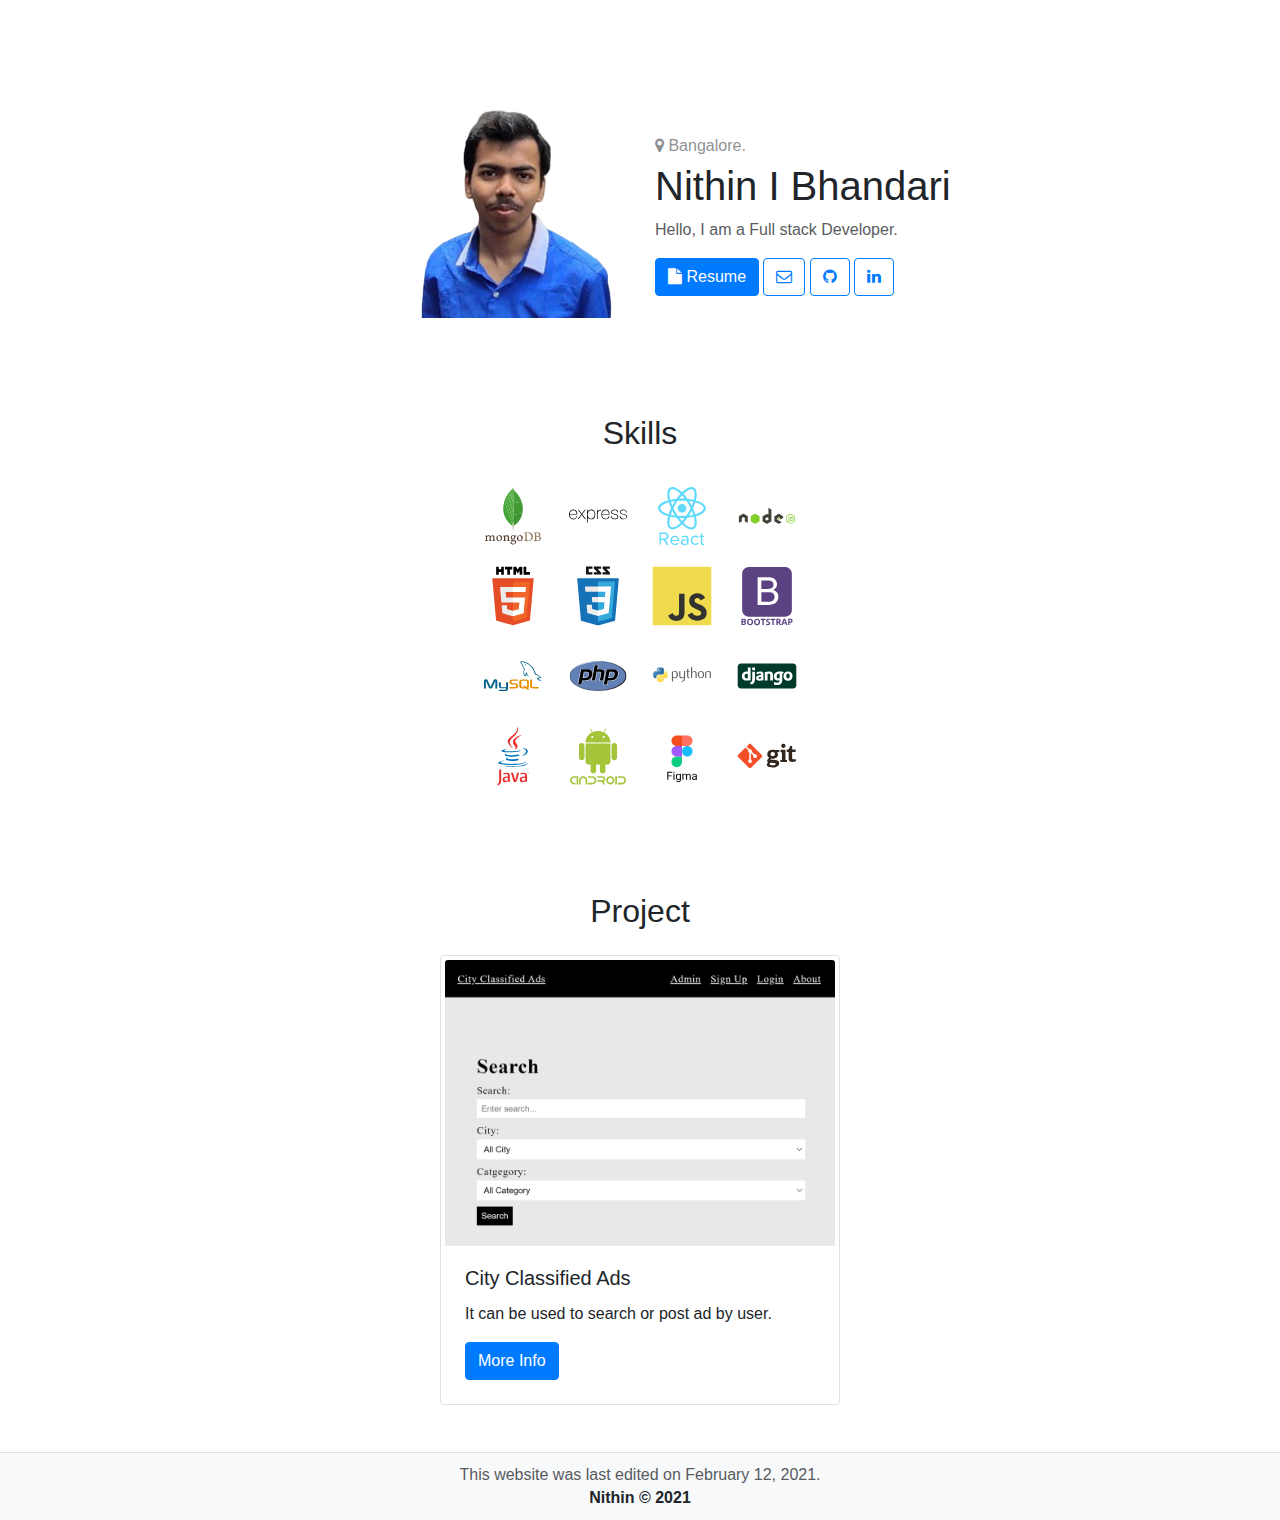
==== index.html @ 2b2cd98b "Updated" ====
<!DOCTYPE html>
<html lang="en">
<head>
    <meta charset="UTF-8">
    <meta name="viewport" content="width=device-width, initial-scale=1.0">
    <title>Nithin I Bhandari</title>

    <link rel="stylesheet" href="https://stackpath.bootstrapcdn.com/bootstrap/4.4.1/css/bootstrap.min.css">
    <link rel="stylesheet" href="https://stackpath.bootstrapcdn.com/font-awesome/4.7.0/css/font-awesome.min.css">
    <link rel="stylesheet" href="/style/style.css">
</head>
<body>

    <div class="container my-5 py-5" >
        <div class="row">
            <div class="col-sm-12 col-md-6 col-lg-6 text-center text-md-right">
                <img src="/image/NithinIBhandari1999.png" alt="">
            </div>
            <div class="col-sm-12 col-md-6 col-lg-6 d-flex align-items-center">
                <div class="text-center text-md-left w-100 pt-3">
                    <p class="mb-1" style="opacity: 0.5;"><i class="fa fa-map-marker"></i> Bangalore.</p>
                    <h1>Nithin I Bhandari</h1>
                    <p class="mb-3" style="opacity: 0.75;">Hello, I am a Full stack Developer.</p>
                    <a
                        class="btn btn-primary"
                        download
                        href="/resume_nithin_i_bhandari_1999.pdf"
                        target="_blank"
                    ><i class="fa fa-file"></i> Resume</a>
                    <a
                        href="mailto:nithinibhandari2017@gmail.com"
                        target="_blank"
                        class="btn btn-outline-primary"
                        download
                    ><i class="fa fa-envelope-o"></i></a>
                    <a
                        href="https://github.com/nithinibhandari1999"
                        target="_blank"
                        class="btn btn-outline-primary"
                        download
                    ><i class="fa fa-github"></i></a>
                    <a
                        href="https://www.linkedin.com/in/nithinibhandari1999"
                        target="_blank"
                        class="btn btn-outline-primary"
                        download
                    ><i class="fa fa-linkedin"></i></a>
                </div>
            </div>
        </div>
    </div>

    <div class="container pb-5 mb-5">
        <h2 class="text-center pb-3">Skills</h2>

        <div class="text-center">
            <img class="icons" src="/icons/mongodb-original-wordmark.svg"  alt="" >
            <img class="icons" src="/icons/express-original-wordmark.svg"  alt="" >
            <img class="icons" src="/icons/react-original-wordmark.svg"  alt="" >
            <img class="icons" src="/icons/nodejs-original-wordmark.svg"  alt="" >
        </div>

        <div class="text-center">
            <img class="icons" src="/icons/html5-original-wordmark.svg"  alt="" >
            <img class="icons" src="/icons/css3-original-wordmark.svg"  alt="" >
            <img class="icons" src="/icons/javascript-original.svg"  alt="" >
            <img class="icons" src="/icons/bootstrap-plain-wordmark.svg"  alt="" >
        </div>
        
        <div class="text-center">
            <img class="icons" src="/icons/mysql-original-wordmark.svg"  alt="" >
            <img class="icons" src="/icons/php-original.svg"  alt="" >
            <img class="icons" src="/icons/python-original-wordmark.svg"  alt="" >            
            <img class="icons" src="/icons/django-original.svg"  alt="" >
            
        </div>
        
        <div class="text-center">
            <img class="icons" src="/icons/java-original-wordmark.svg" alt="">
            <img class="icons" src="/icons/android-plain-wordmark.svg"  alt="" >
            <img class="icons" src="/icons/figma.svg" alt="">
            <img class="icons" src="/icons/git-original-wordmark.svg"  alt="" >
        </div>

    </div>

    <div class="container">
        <h2 class="text-center pb-3">Project</h2>

        <div class="card border  m-auto p-1" style="max-width: 400px;">
            <img class="card-img-top" src="/project/City_Classified_Ads_By_MERN_Stack/image/city_classified_ads_homepage_crop.png" alt="City Classified Ads Image" >
            <div class="card-body">
                <h5 class="card-title">City Classified Ads</h5>
                <p class="card-text">It can be used to search or post ad by user.</p>
                <a href="/project/City_Classified_Ads_By_MERN_Stack/index.html" class="btn btn-primary">More Info</a>
            </div>
        </div>

    </div>

    <!-- S : Footer -->
    <div class="mt-5 bg-light p-2 custom-shadow" >
        <div class="container">
            <h6 class="m-1 text-center" style="opacity: 0.75;">This website was last edited on February 12, 2021.</h6>
            <h6 class="m-1 text-center font-weight-bold" >Nithin © 2021</h6>
        </div>
    </div>
    <!-- E : Footer -->

</body>
</html>
---- style/style.css ----
* {
    padding: 0px;
    margin: 0px;
    box-sizing: border-box;
}

/* S : Scroll Bar */
::-webkit-scrollbar {
    width: 7px;
    height: 7px;
}

::-webkit-scrollbar-track {
    background: #d1d1d1;
}

::-webkit-scrollbar-thumb {
    background: #888;
}

::-webkit-scrollbar-thumb:hover {
    background: #555;
}
/* E : Scroll Bar */

.icons{
    height: 60px;
    margin: 10px;
    display: inline-block;
}
.icons:hover{
    height: 70px;
    margin: 5px;
}

.custom-shadow{
    box-shadow: 0px 0px 1px 0px rgba(0,0,0,0.75);
}
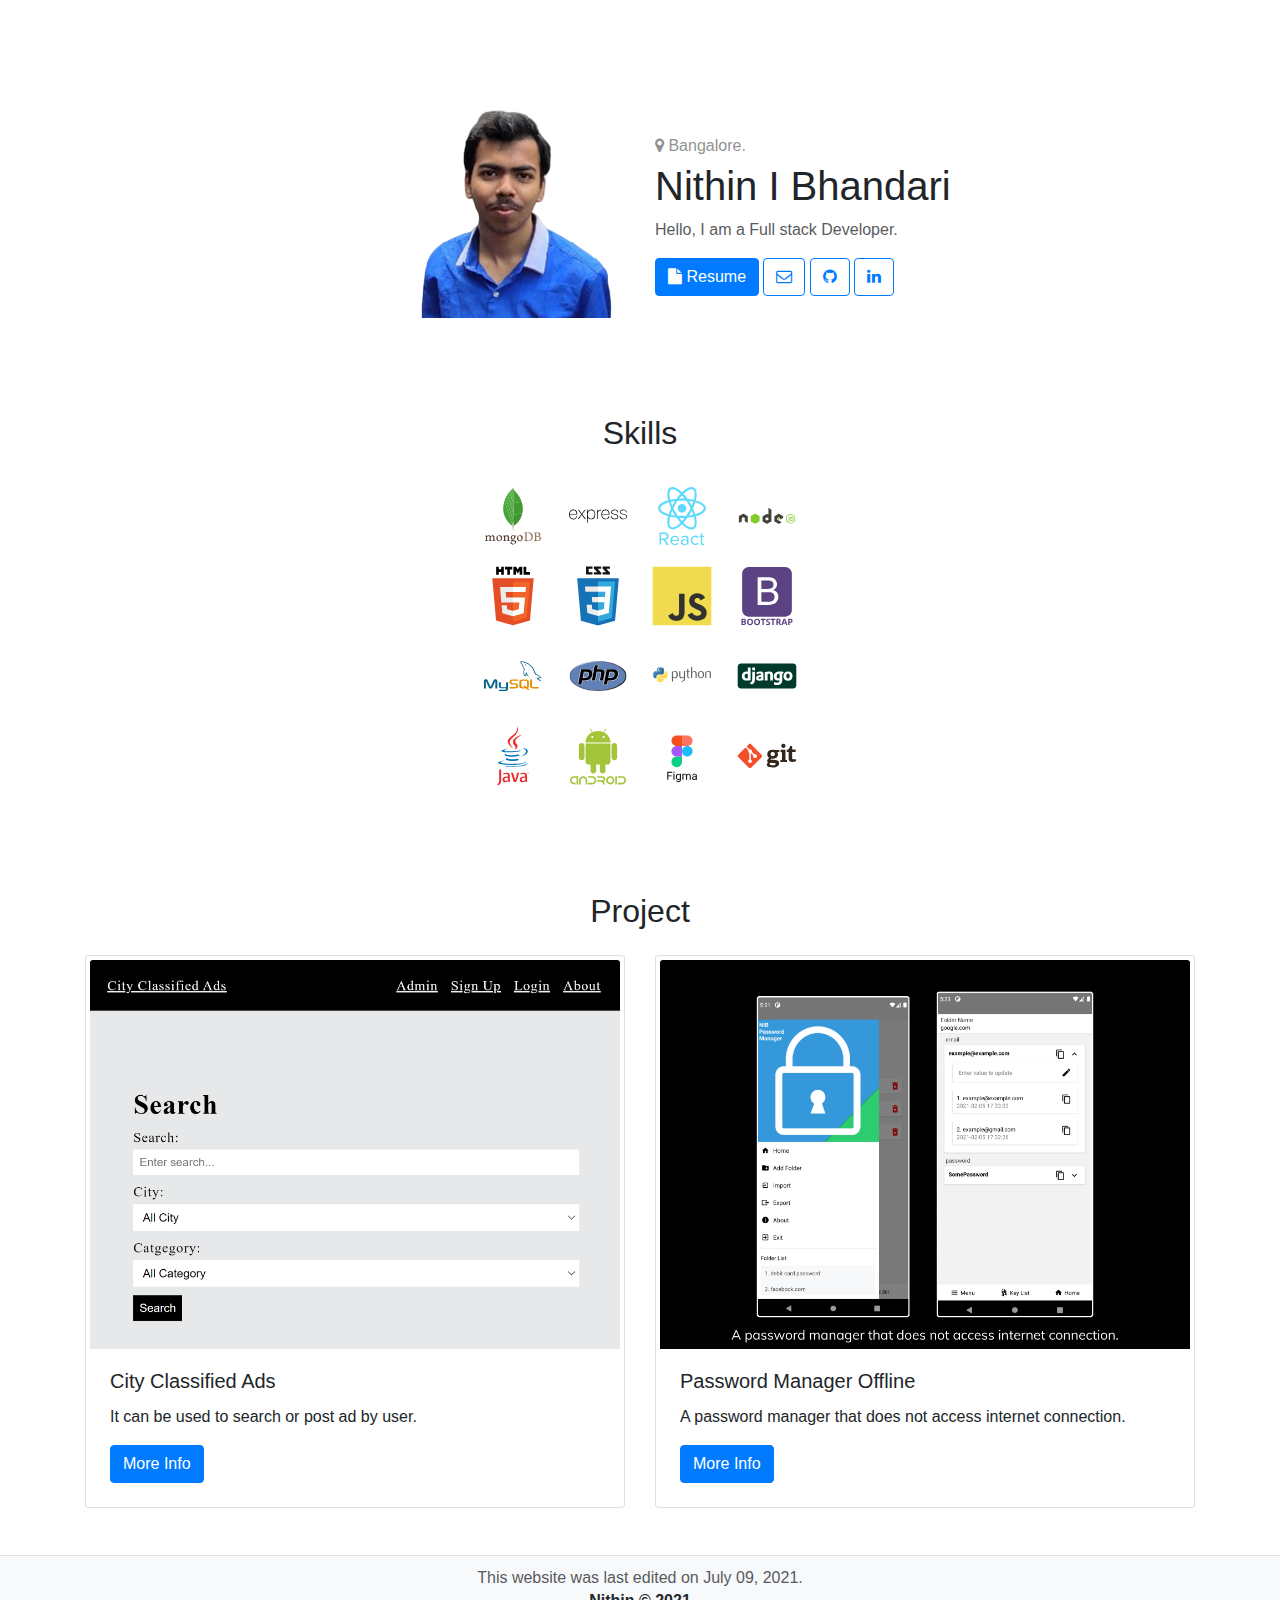
==== commit 9ae61e9f: "Added new project" ====
--- a/index.html
+++ b/index.html
@@ -1,5 +1,6 @@
 <!DOCTYPE html>
 <html lang="en">
+
 <head>
     <meta charset="UTF-8">
     <meta name="viewport" content="width=device-width, initial-scale=1.0">
@@ -9,9 +10,10 @@
     <link rel="stylesheet" href="https://stackpath.bootstrapcdn.com/font-awesome/4.7.0/css/font-awesome.min.css">
     <link rel="stylesheet" href="/style/style.css">
 </head>
+
 <body>
 
-    <div class="container my-5 py-5" >
+    <div class="container my-5 py-5">
         <div class="row">
             <div class="col-sm-12 col-md-6 col-lg-6 text-center text-md-right">
                 <img src="/image/NithinIBhandari1999.png" alt="">
@@ -21,30 +23,14 @@
                     <p class="mb-1" style="opacity: 0.5;"><i class="fa fa-map-marker"></i> Bangalore.</p>
                     <h1>Nithin I Bhandari</h1>
                     <p class="mb-3" style="opacity: 0.75;">Hello, I am a Full stack Developer.</p>
-                    <a
-                        class="btn btn-primary"
-                        download
-                        href="/resume_nithin_i_bhandari_1999.pdf"
-                        target="_blank"
-                    ><i class="fa fa-file"></i> Resume</a>
-                    <a
-                        href="mailto:nithinibhandari2017@gmail.com"
-                        target="_blank"
-                        class="btn btn-outline-primary"
-                        download
-                    ><i class="fa fa-envelope-o"></i></a>
-                    <a
-                        href="https://github.com/nithinibhandari1999"
-                        target="_blank"
-                        class="btn btn-outline-primary"
-                        download
-                    ><i class="fa fa-github"></i></a>
-                    <a
-                        href="https://www.linkedin.com/in/nithinibhandari1999"
-                        target="_blank"
-                        class="btn btn-outline-primary"
-                        download
-                    ><i class="fa fa-linkedin"></i></a>
+                    <a class="btn btn-primary" download href="/resume_nithin_i_bhandari_1999.pdf" target="_blank"><i
+                            class="fa fa-file"></i> Resume</a>
+                    <a href="mailto:nithinibhandari2017@gmail.com" target="_blank" class="btn btn-outline-primary"
+                        download><i class="fa fa-envelope-o"></i></a>
+                    <a href="https://github.com/nithinibhandari1999" target="_blank" class="btn btn-outline-primary"
+                        download><i class="fa fa-github"></i></a>
+                    <a href="https://www.linkedin.com/in/nithinibhandari1999" target="_blank"
+                        class="btn btn-outline-primary" download><i class="fa fa-linkedin"></i></a>
                 </div>
             </div>
         </div>
@@ -54,32 +40,32 @@
         <h2 class="text-center pb-3">Skills</h2>
 
         <div class="text-center">
-            <img class="icons" src="/icons/mongodb-original-wordmark.svg"  alt="" >
-            <img class="icons" src="/icons/express-original-wordmark.svg"  alt="" >
-            <img class="icons" src="/icons/react-original-wordmark.svg"  alt="" >
-            <img class="icons" src="/icons/nodejs-original-wordmark.svg"  alt="" >
+            <img class="icons" src="/icons/mongodb-original-wordmark.svg" alt="">
+            <img class="icons" src="/icons/express-original-wordmark.svg" alt="">
+            <img class="icons" src="/icons/react-original-wordmark.svg" alt="">
+            <img class="icons" src="/icons/nodejs-original-wordmark.svg" alt="">
         </div>
 
         <div class="text-center">
-            <img class="icons" src="/icons/html5-original-wordmark.svg"  alt="" >
-            <img class="icons" src="/icons/css3-original-wordmark.svg"  alt="" >
-            <img class="icons" src="/icons/javascript-original.svg"  alt="" >
-            <img class="icons" src="/icons/bootstrap-plain-wordmark.svg"  alt="" >
+            <img class="icons" src="/icons/html5-original-wordmark.svg" alt="">
+            <img class="icons" src="/icons/css3-original-wordmark.svg" alt="">
+            <img class="icons" src="/icons/javascript-original.svg" alt="">
+            <img class="icons" src="/icons/bootstrap-plain-wordmark.svg" alt="">
         </div>
-        
+
         <div class="text-center">
-            <img class="icons" src="/icons/mysql-original-wordmark.svg"  alt="" >
-            <img class="icons" src="/icons/php-original.svg"  alt="" >
-            <img class="icons" src="/icons/python-original-wordmark.svg"  alt="" >            
-            <img class="icons" src="/icons/django-original.svg"  alt="" >
-            
+            <img class="icons" src="/icons/mysql-original-wordmark.svg" alt="">
+            <img class="icons" src="/icons/php-original.svg" alt="">
+            <img class="icons" src="/icons/python-original-wordmark.svg" alt="">
+            <img class="icons" src="/icons/django-original.svg" alt="">
+
         </div>
-        
+
         <div class="text-center">
             <img class="icons" src="/icons/java-original-wordmark.svg" alt="">
-            <img class="icons" src="/icons/android-plain-wordmark.svg"  alt="" >
+            <img class="icons" src="/icons/android-plain-wordmark.svg" alt="">
             <img class="icons" src="/icons/figma.svg" alt="">
-            <img class="icons" src="/icons/git-original-wordmark.svg"  alt="" >
+            <img class="icons" src="/icons/git-original-wordmark.svg" alt="">
         </div>
 
     </div>
@@ -87,25 +73,51 @@
     <div class="container">
         <h2 class="text-center pb-3">Project</h2>
 
-        <div class="card border  m-auto p-1" style="max-width: 400px;">
-            <img class="card-img-top" src="/project/City_Classified_Ads_By_MERN_Stack/image/city_classified_ads_homepage_crop.png" alt="City Classified Ads Image" >
-            <div class="card-body">
-                <h5 class="card-title">City Classified Ads</h5>
-                <p class="card-text">It can be used to search or post ad by user.</p>
-                <a href="/project/City_Classified_Ads_By_MERN_Stack/index.html" class="btn btn-primary">More Info</a>
+        <div class="row">
+
+
+            <div class="col-12 col-md-6 col-lg-6">
+                <div class="card m-auto p-1">
+                    <img class="card-img-top"
+                        src="/project/City_Classified_Ads_By_MERN_Stack/image/city_classified_ads_homepage_crop.png"
+                        alt="City Classified Ads Image">
+                    <div class="card-body">
+                        <h5 class="card-title">City Classified Ads</h5>
+                        <p class="card-text">It can be used to search or post ad by user.</p>
+                        <a href="/project/City_Classified_Ads_By_MERN_Stack/index.html" class="btn btn-primary">More
+                            Info</a>
+                    </div>
+                </div>
             </div>
+
+            <div class="col-12 col-md-6 col-lg-6">
+
+                <div class="card m-auto p-1">
+                    <img class="card-img-top"
+                        src="/project/Password_Manager_Offline_By_React_Native/image/PasswordManagerOffline.png"
+                        alt="City Classified Ads Image">
+                    <div class="card-body">
+                        <h5 class="card-title">Password Manager Offline</h5>
+                        <p class="card-text">A password manager that does not access internet connection.</p>
+                        <a href="https://nibpasswordmanager.netlify.app/" class="btn btn-primary">More
+                            Info</a>
+                    </div>
+                </div>
+            </div>
+
         </div>
 
     </div>
 
     <!-- S : Footer -->
-    <div class="mt-5 bg-light p-2 custom-shadow" >
+    <div class="mt-5 bg-light p-2 custom-shadow">
         <div class="container">
-            <h6 class="m-1 text-center" style="opacity: 0.75;">This website was last edited on February 12, 2021.</h6>
-            <h6 class="m-1 text-center font-weight-bold" >Nithin © 2021</h6>
+            <h6 class="m-1 text-center" style="opacity: 0.75;">This website was last edited on July 09, 2021.</h6>
+            <h6 class="m-1 text-center font-weight-bold">Nithin © 2021</h6>
         </div>
     </div>
     <!-- E : Footer -->
 
 </body>
+
 </html>--- a/style/style.css
+++ b/style/style.css
@@ -2,6 +2,7 @@
     padding: 0px;
     margin: 0px;
     box-sizing: border-box;
+    border-radius: 0px;
 }
 
 /* S : Scroll Bar */
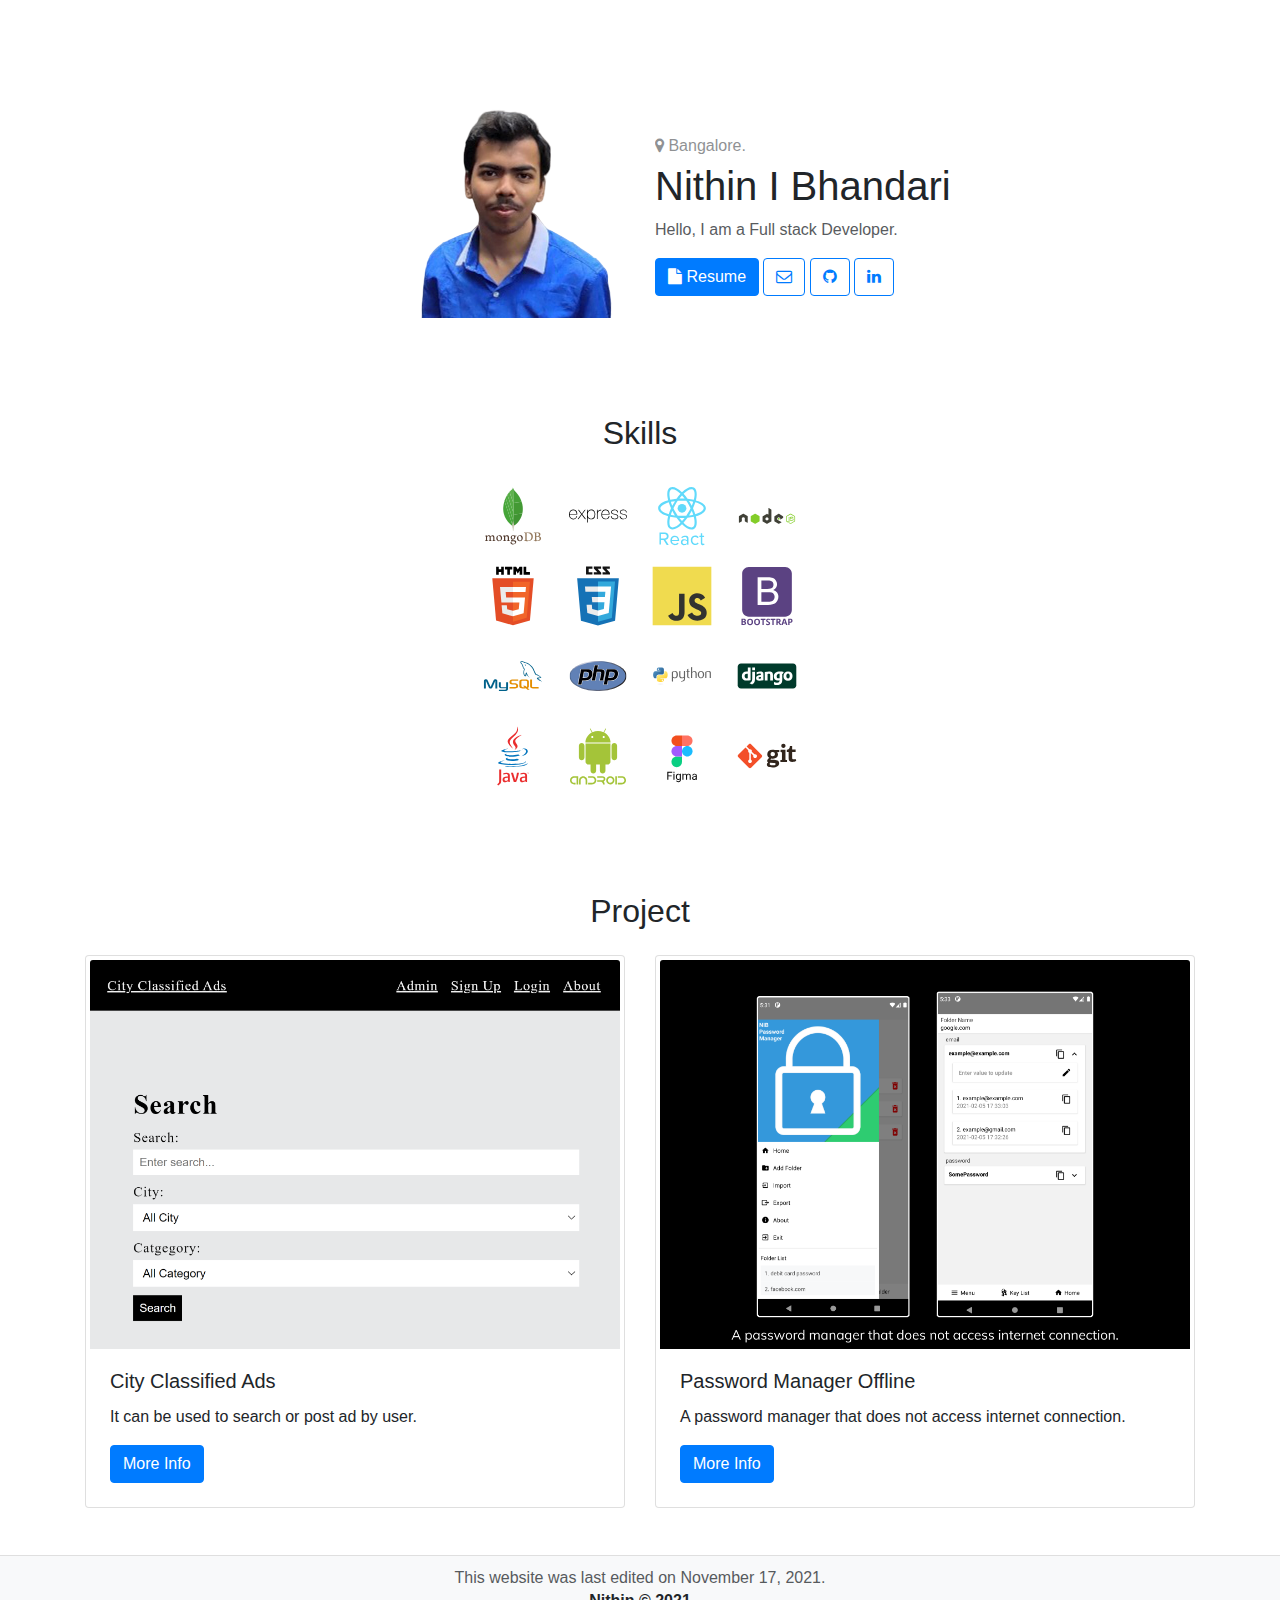
==== commit 3c50e8b8: "Updated Resume" ====
--- a/index.html
+++ b/index.html
@@ -112,12 +112,23 @@
     <!-- S : Footer -->
     <div class="mt-5 bg-light p-2 custom-shadow">
         <div class="container">
-            <h6 class="m-1 text-center" style="opacity: 0.75;">This website was last edited on July 09, 2021.</h6>
+            <h6 class="m-1 text-center" style="opacity: 0.75;">This website was last edited on November 17, 2021.</h6>
             <h6 class="m-1 text-center font-weight-bold">Nithin © 2021</h6>
         </div>
     </div>
     <!-- E : Footer -->
 
+    <script src="https://webreader.naturalreaders.com/nr-webreader.js" defer></script>
+    <script>
+        window.addEventListener("DOMContentLoaded", function () {
+            if (typeof NRWebReader != 'undefined') {
+                window['NRWebReader'] = new NRWebReader({
+                    widget_id: "xp5ko8ppvr"  // DO NOT REMOVE. This is your widget ID for your WebReader
+                });
+            }
+        });
+    </script>
+
 </body>
 
 </html>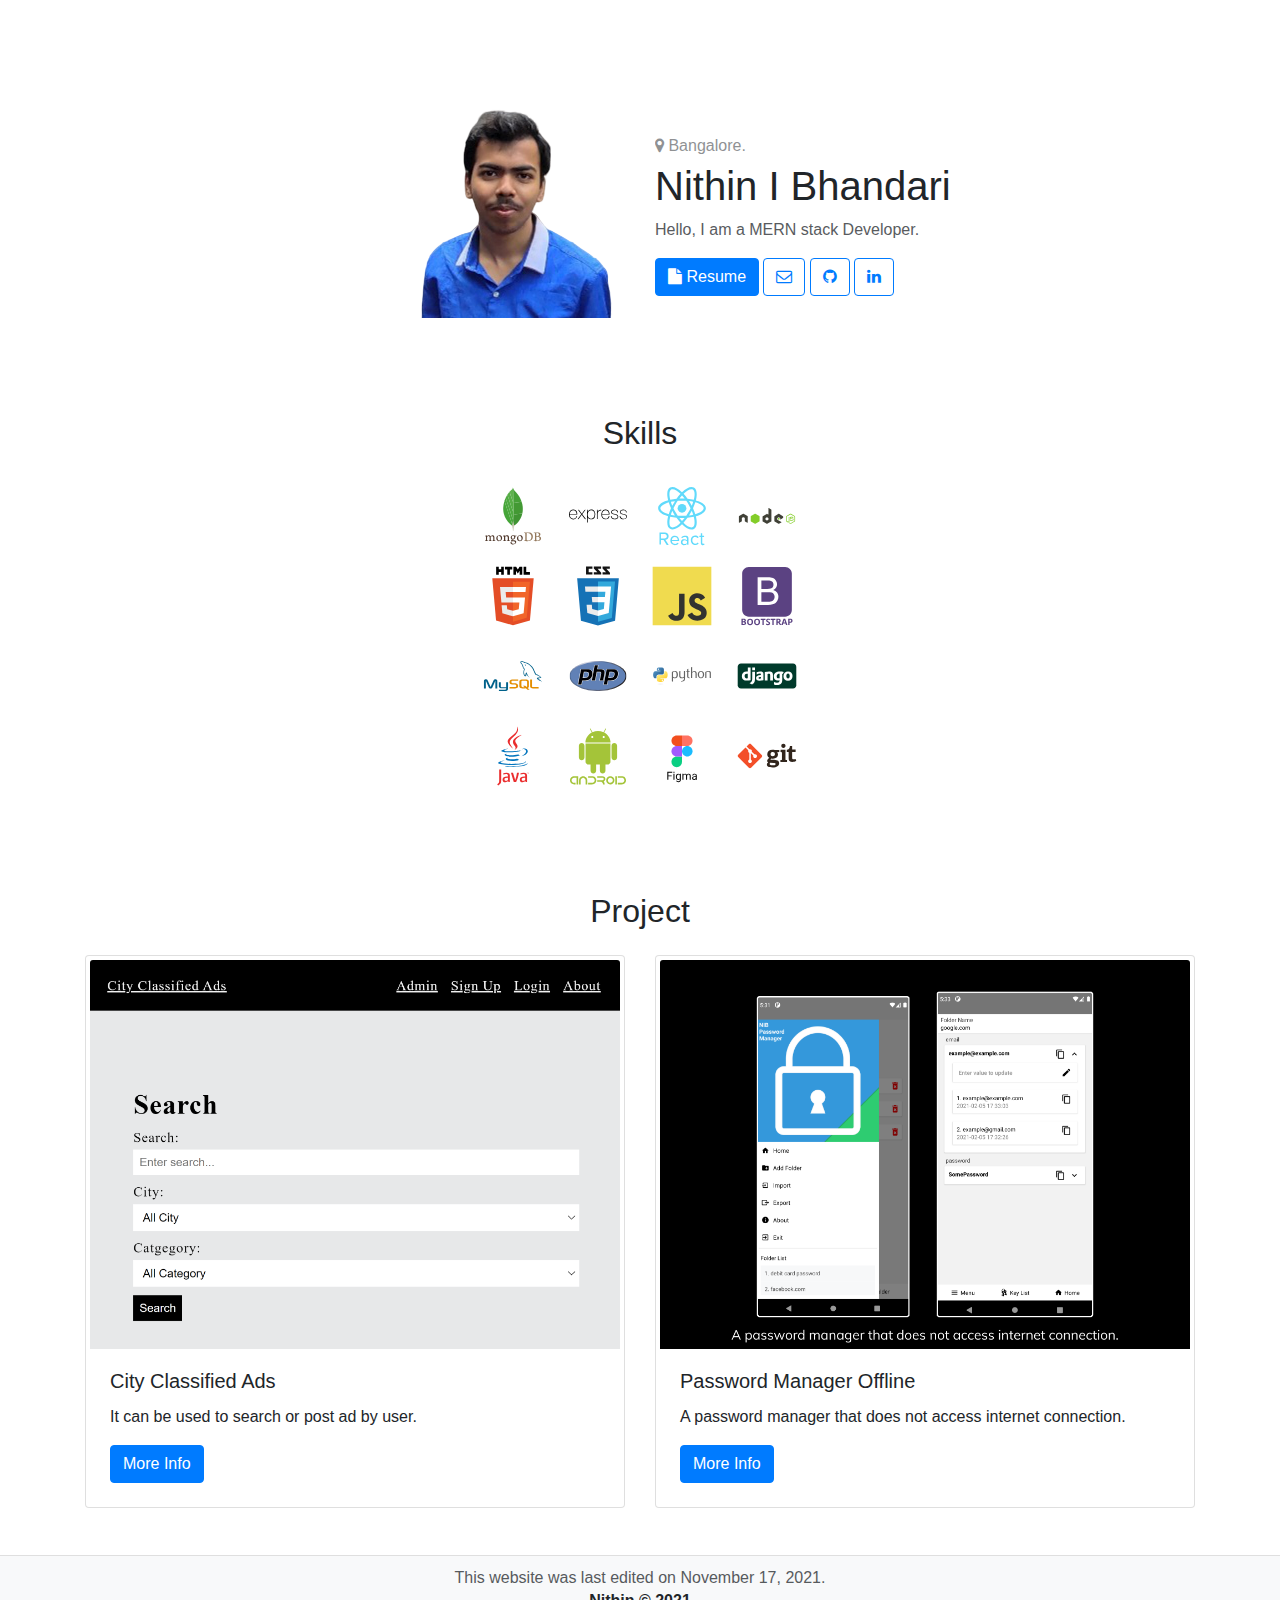
==== commit 59da9d99: "Updated Meta tags" ====
--- a/index.html
+++ b/index.html
@@ -4,7 +4,10 @@
 <head>
     <meta charset="UTF-8">
     <meta name="viewport" content="width=device-width, initial-scale=1.0">
-    <title>Nithin I Bhandari</title>
+    <title>Nithin I Bhandari | MERN Stack Developer | Bangalore</title>
+
+    <meta name="description" content="Hi, I am Nithin I Bhandari, a MERN Stack Developer, living in Bangalore.">
+    <meta name="keywords" content="Nithin I Bhandari, ReactJS, ReactJS developer in Bangalore, MERN Stack Developer in Bangalore, nithinibhandari2017@gmail.com, 8073436659, Looking for job, Nithin">
 
     <link rel="stylesheet" href="https://stackpath.bootstrapcdn.com/bootstrap/4.4.1/css/bootstrap.min.css">
     <link rel="stylesheet" href="https://stackpath.bootstrapcdn.com/font-awesome/4.7.0/css/font-awesome.min.css">
@@ -22,7 +25,7 @@
                 <div class="text-center text-md-left w-100 pt-3">
                     <p class="mb-1" style="opacity: 0.5;"><i class="fa fa-map-marker"></i> Bangalore.</p>
                     <h1>Nithin I Bhandari</h1>
-                    <p class="mb-3" style="opacity: 0.75;">Hello, I am a Full stack Developer.</p>
+                    <p class="mb-3" style="opacity: 0.75;">Hello, I am a MERN stack Developer.</p>
                     <a class="btn btn-primary" download href="/resume_nithin_i_bhandari_1999.pdf" target="_blank"><i
                             class="fa fa-file"></i> Resume</a>
                     <a href="mailto:nithinibhandari2017@gmail.com" target="_blank" class="btn btn-outline-primary"
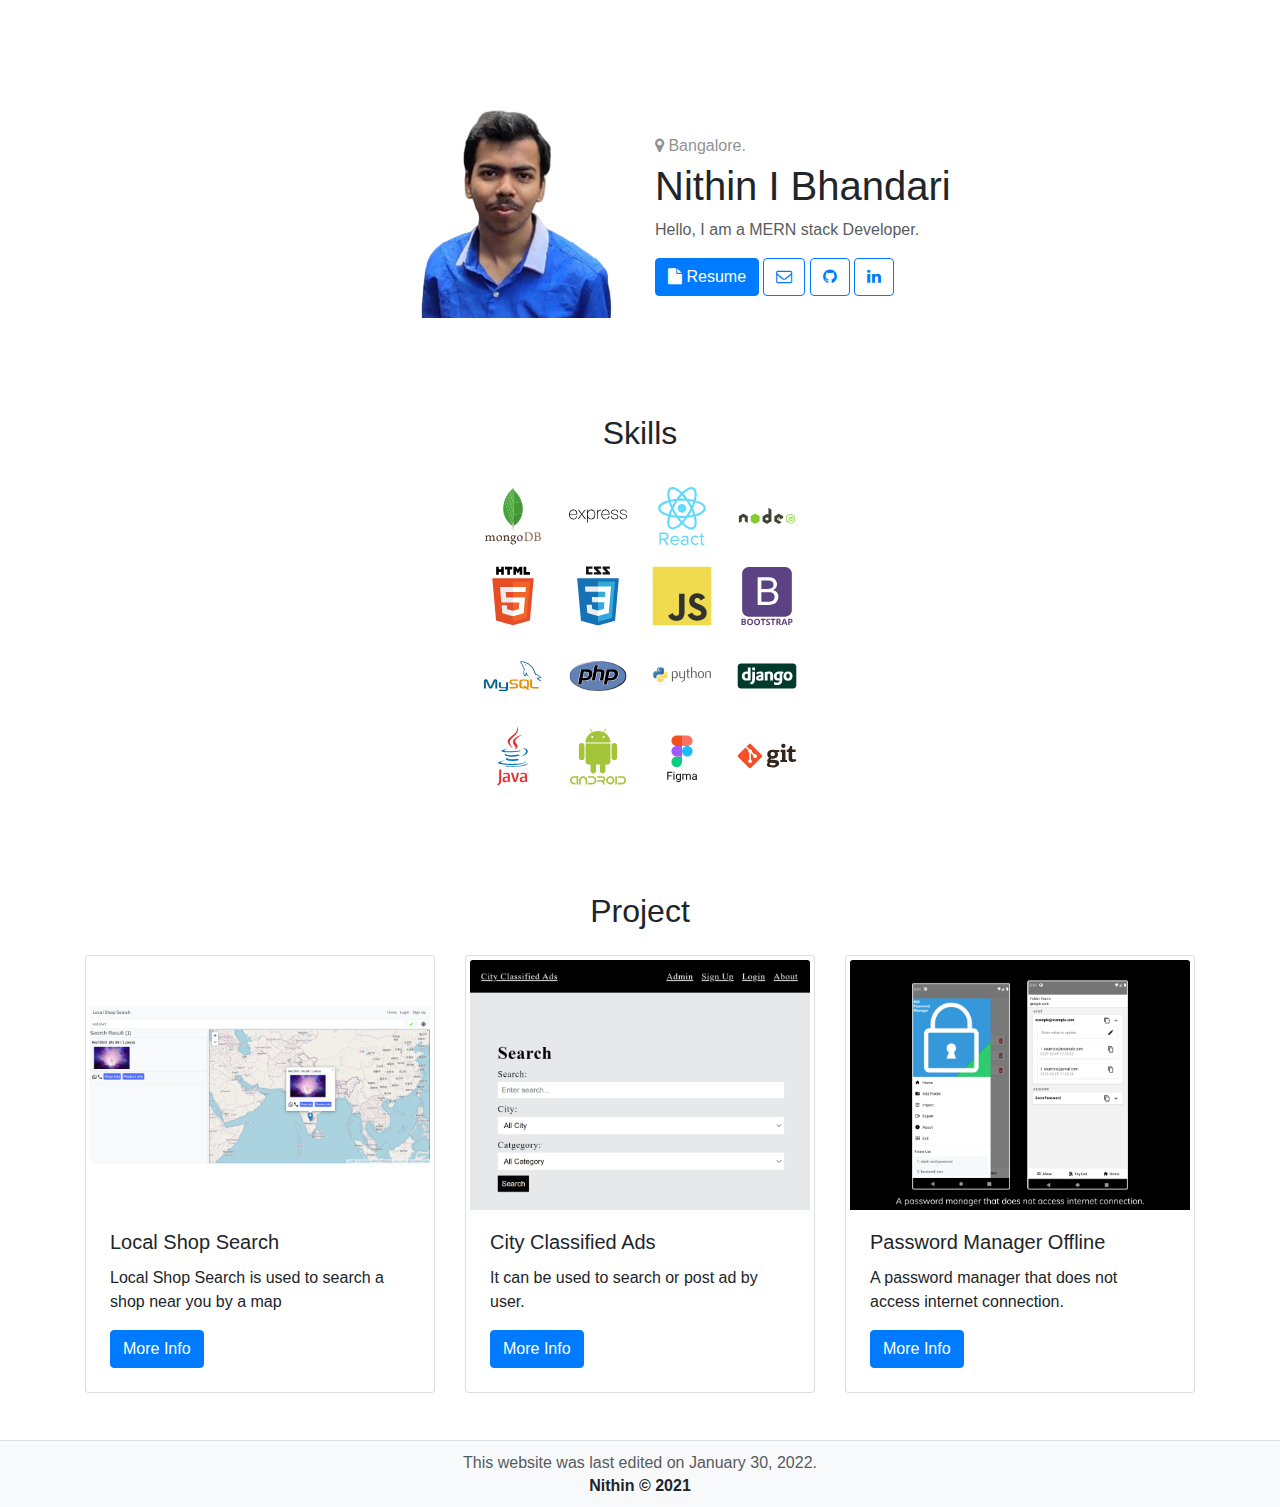
==== commit c6f0c694: "Added project local shop search" ====
--- a/index.html
+++ b/index.html
@@ -7,7 +7,8 @@
     <title>Nithin I Bhandari | MERN Stack Developer | Bangalore</title>
 
     <meta name="description" content="Hi, I am Nithin I Bhandari, a MERN Stack Developer, living in Bangalore.">
-    <meta name="keywords" content="Nithin I Bhandari, ReactJS, ReactJS developer in Bangalore, MERN Stack Developer in Bangalore, nithinibhandari2017@gmail.com, 8073436659, Looking for job, Nithin">
+    <meta name="keywords"
+        content="Nithin I Bhandari, ReactJS, ReactJS developer in Bangalore, MERN Stack Developer in Bangalore, nithinibhandari2017@gmail.com, 8073436659, Looking for job, Nithin">
 
     <link rel="stylesheet" href="https://stackpath.bootstrapcdn.com/bootstrap/4.4.1/css/bootstrap.min.css">
     <link rel="stylesheet" href="https://stackpath.bootstrapcdn.com/font-awesome/4.7.0/css/font-awesome.min.css">
@@ -78,8 +79,20 @@
 
         <div class="row">
 
+            <div class="col-12 col-md-4 col-lg-4">
+                <div class="card m-auto p-1">
+                    <img class="card-img-top" src="/project/localshopsearch/image/localshopsearch_search.png"
+                        alt="Local Shop Search Image" style="height: 250px;object-fit: contain;">
+                    <div class="card-body">
+                        <h5 class="card-title">Local Shop Search</h5>
+                        <p class="card-text">Local Shop Search is used to search a shop near you by a map</p>
+                        <a href="/project/localshopsearch/index.html" class="btn btn-primary">More
+                            Info</a>
+                    </div>
+                </div>
+            </div>
 
-            <div class="col-12 col-md-6 col-lg-6">
+            <div class="col-12 col-md-4 col-lg-4">
                 <div class="card m-auto p-1">
                     <img class="card-img-top"
                         src="/project/City_Classified_Ads_By_MERN_Stack/image/city_classified_ads_homepage_crop.png"
@@ -93,8 +106,7 @@
                 </div>
             </div>
 
-            <div class="col-12 col-md-6 col-lg-6">
-
+            <div class="col-12 col-md-4 col-lg-4">
                 <div class="card m-auto p-1">
                     <img class="card-img-top"
                         src="/project/Password_Manager_Offline_By_React_Native/image/PasswordManagerOffline.png"
@@ -115,7 +127,7 @@
     <!-- S : Footer -->
     <div class="mt-5 bg-light p-2 custom-shadow">
         <div class="container">
-            <h6 class="m-1 text-center" style="opacity: 0.75;">This website was last edited on November 17, 2021.</h6>
+            <h6 class="m-1 text-center" style="opacity: 0.75;">This website was last edited on January 30, 2022.</h6>
             <h6 class="m-1 text-center font-weight-bold">Nithin © 2021</h6>
         </div>
     </div>
@@ -132,6 +144,16 @@
         });
     </script>
 
+    <!-- Global site tag (gtag.js) - Google Analytics -->
+    <script async src="https://www.googletagmanager.com/gtag/js?id=G-033X0C4R32"></script>
+    <script>
+        window.dataLayer = window.dataLayer || [];
+        function gtag() { dataLayer.push(arguments); }
+        gtag('js', new Date());
+
+        gtag('config', 'G-033X0C4R32');
+    </script>
+
 </body>
 
 </html>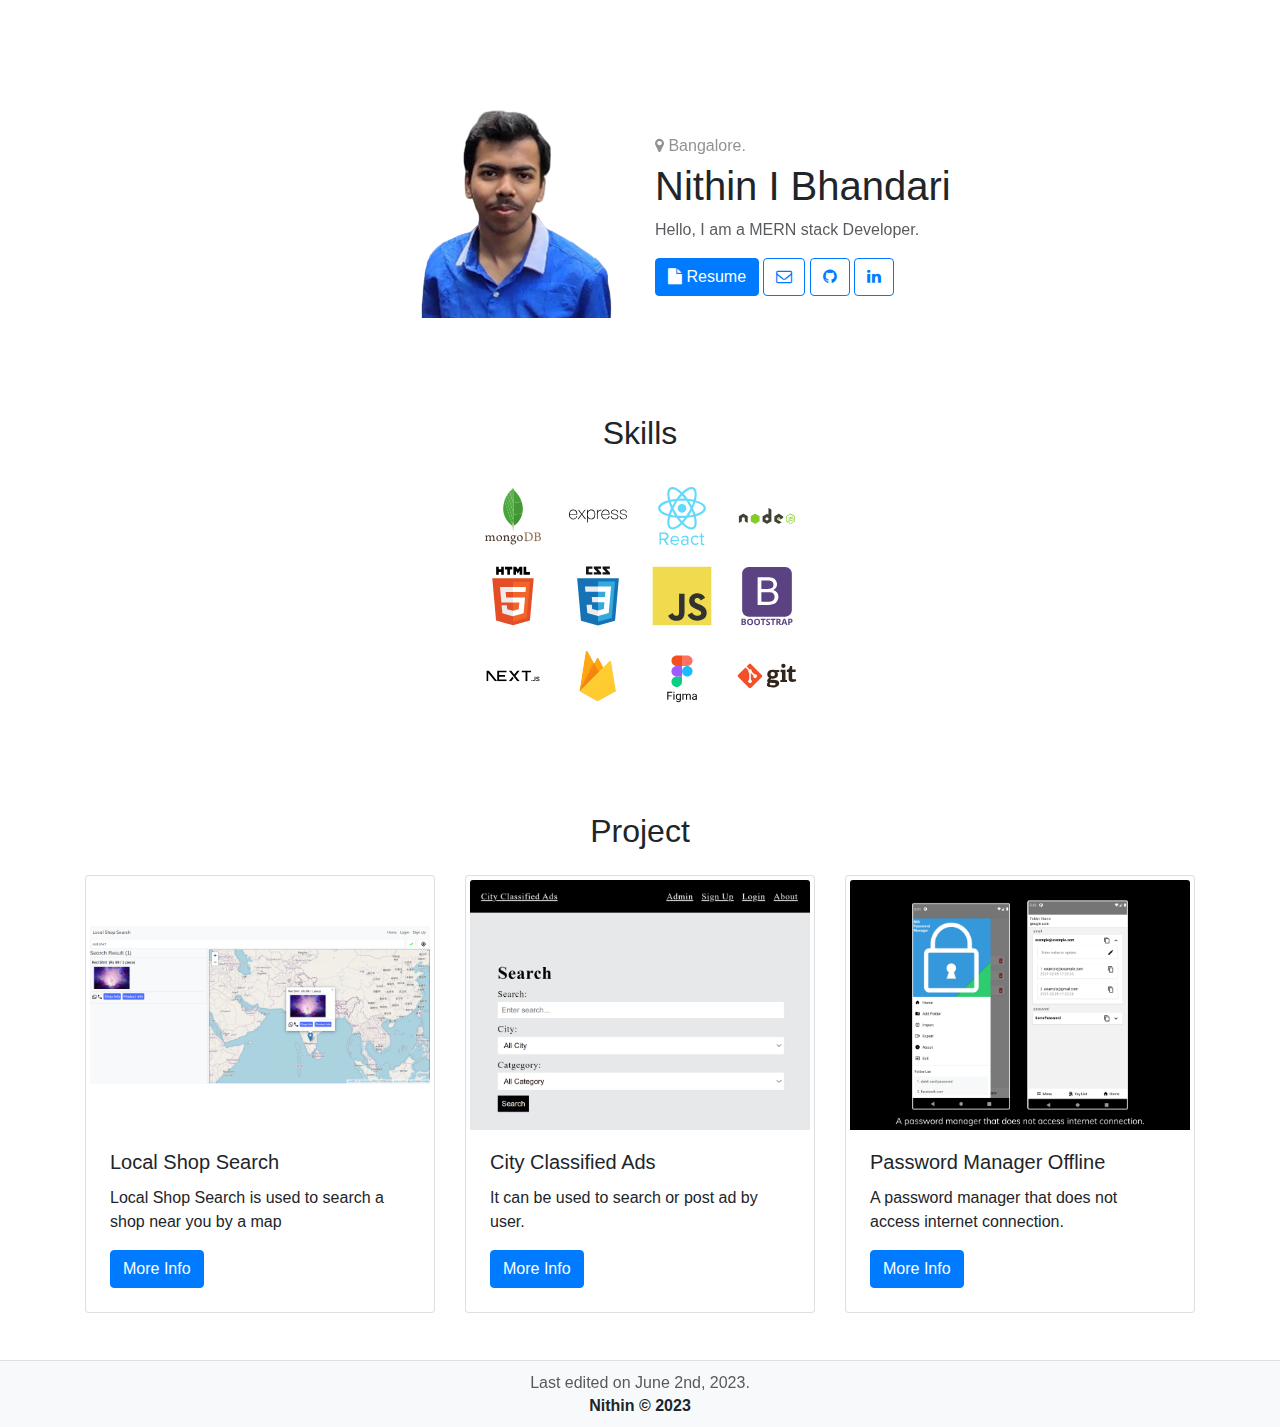
==== commit b92c361a: "Updated resume" ====
--- a/index.html
+++ b/index.html
@@ -58,20 +58,11 @@
         </div>
 
         <div class="text-center">
-            <img class="icons" src="/icons/mysql-original-wordmark.svg" alt="">
-            <img class="icons" src="/icons/php-original.svg" alt="">
-            <img class="icons" src="/icons/python-original-wordmark.svg" alt="">
-            <img class="icons" src="/icons/django-original.svg" alt="">
-
-        </div>
-
-        <div class="text-center">
-            <img class="icons" src="/icons/java-original-wordmark.svg" alt="">
-            <img class="icons" src="/icons/android-plain-wordmark.svg" alt="">
+            <img class="icons" src="/icons/icon-next-js.svg" alt="">
+            <img class="icons" src="/icons/icon-firebase.svg" alt="">
             <img class="icons" src="/icons/figma.svg" alt="">
             <img class="icons" src="/icons/git-original-wordmark.svg" alt="">
         </div>
-
     </div>
 
     <div class="container">
@@ -127,8 +118,8 @@
     <!-- S : Footer -->
     <div class="mt-5 bg-light p-2 custom-shadow">
         <div class="container">
-            <h6 class="m-1 text-center" style="opacity: 0.75;">This website was last edited on January 30, 2022.</h6>
-            <h6 class="m-1 text-center font-weight-bold">Nithin © 2021</h6>
+            <h6 class="m-1 text-center" style="opacity: 0.75;">Last edited on June 2nd, 2023.</h6>
+            <h6 class="m-1 text-center font-weight-bold">Nithin © 2023</h6>
         </div>
     </div>
     <!-- E : Footer -->
